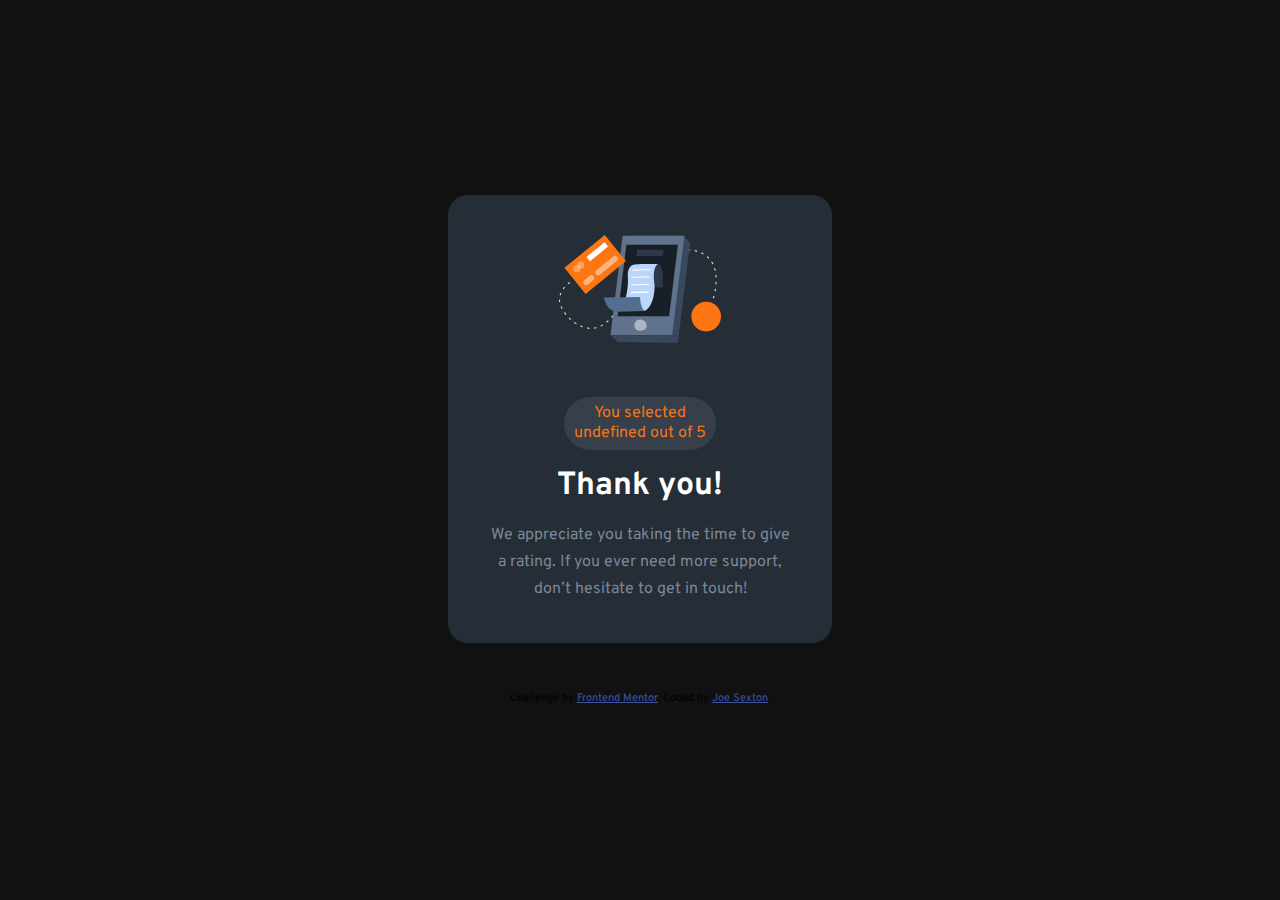
==== thankyou.html @ 1fd241db "Initial commit" ====
<!DOCTYPE html>
<html lang="en">
  <head>
    <meta charset="UTF-8" />
    <meta name="viewport" content="width=device-width, initial-scale=1.0" />
    <link
      rel="icon"
      type="image/png"
      sizes="32x32"
      href="./images/favicon-32x32.png"
    />
    <link rel="preconnect" href="https://fonts.googleapis.com" />
    <link rel="preconnect" href="https://fonts.gstatic.com" crossorigin />
    <link
      href="https://fonts.googleapis.com/css2?family=Overpass:wght@400;700&family=Poppins:wght@300;400;600;700&display=swap"
      rel="stylesheet"
    />
    <link rel="stylesheet" href="styles.css" />
    <title>Frontend Mentor | Interactive rating component</title>
    <style>
      .attribution {
        font-size: 11px;
        text-align: center;
      }
      .attribution a {
        color: hsl(228, 45%, 44%);
      }
    </style>
  </head>
  <body>
    <div class="card">
      <div class="container thank-you-container">
        <img
          class="thank-you-image"
          src="./images/illustration-thank-you.svg"
          alt=""
        />
        <div class="selected">
          You selected <span id="selected-number">4</span> out of 5
        </div>

        <div class="thank-you-text">
          <h3>Thank you!</h3>
          <p>
            We appreciate you taking the time to give a rating. If you ever need
            more support, don’t hesitate to get in touch!
          </p>
        </div>
      </div>
    </div>
    <div class="attribution">
      Challenge by
      <a href="https://www.frontendmentor.io?ref=challenge" target="_blank"
        >Frontend Mentor</a
      >. Coded by <a href="#">Joe Sexton</a>.
    </div>
    <script src="script.js"></script>
    <script src="thankyou.js"></script>
  </body>
</html>
---- styles.css ----
:root {
  --primary-color: hsl(25, 97%, 53%);
  --white: hsl(0, 0%, 100%);
  --light-grey: hsl(217, 12%, 63%);
  --med-grey: hsl(216, 12%, 54%);
  --dark-blue: hsl(213, 19%, 18%);
  --very-dark-blue: hsl(216, 12%, 8%);
}

*,
::after,
::before {
  box-sizing: border-box;
  margin: 0;
  padding: 0;
}

body {
  font-family: 'Overpass', sans-serif;
  background-color: #111;
  min-height: 100vh;
  display: flex;
  justify-content: center;
  align-items: center;
  flex-direction: column;
}

.card {
  overflow: hidden;
  border-radius: 20px;
  max-width: 25%;
  margin-bottom: 3rem;
}

.container {
  background-color: var(--dark-blue);
  padding: 2.5rem;
}

.star-image {
  background-color: hsla(216, 12%, 54%, 0.2);
  padding: 1rem;
  border-radius: 50%;
  margin-bottom: 1.2rem;
}

.title {
  color: var(--white);
  font-weight: 700;
  font-size: 1.7rem;
  margin-bottom: 1rem;
}

p {
  color: var(--med-grey);
  line-height: 1.7;
}

.ratings-container {
  display: flex;
  align-items: center;
  justify-content: space-between;
  margin: 2rem 0;
}

.rating {
  color: var(--light-grey);
  display: flex;
  justify-content: center;
  align-items: center;
  background-color: hsla(216, 12%, 54%, 0.2);
  height: 50px;
  width: 50px;
  border-radius: 50%;
  cursor: pointer;
}

.rating.active {
  background-color: var(--light-grey);
  color: var(--white);
}

.rating:hover {
  background-color: var(--primary-color);
  color: var(--white);
}

.btn {
  background-color: var(--primary-color);
  width: 100%;
  border: none;
  border-radius: 30px;
  padding: 1rem 0;
  font-size: 1.1rem;
  text-transform: uppercase;
  letter-spacing: 2px;
  border: none;
  border-radius: 30px;
  cursor: pointer;
}

.btn a {
  display: block;
  text-decoration: none;
  color: var(--white);
}

.thank-you-image {
  background-color: var(--dark-blue);
  margin-bottom: 2rem;
}

.thank-you-container {
  text-align: center;
}

.selected {
  background-color: hsla(216, 12%, 54%, 0.2);
  border-radius: 30px;
  margin: 1rem auto;
  width: 50%;
  padding: 0.4rem 0;
  color: var(--primary-color);
}

.thank-you-text > h3 {
  color: var(--white);
  font-size: 2rem;
  margin-bottom: 1rem;
}

@media (min-width: 500px) {
  .card {
    max-width: 80%;
  }
}

@media (min-width: 768px) {
  .card {
    max-width: 60%;
  }
}

@media (min-width: 900px) {
  .card {
    max-width: 50%;
  }
}

@media (min-width: 1200px) {
  .card {
    max-width: 30%;
  }
}
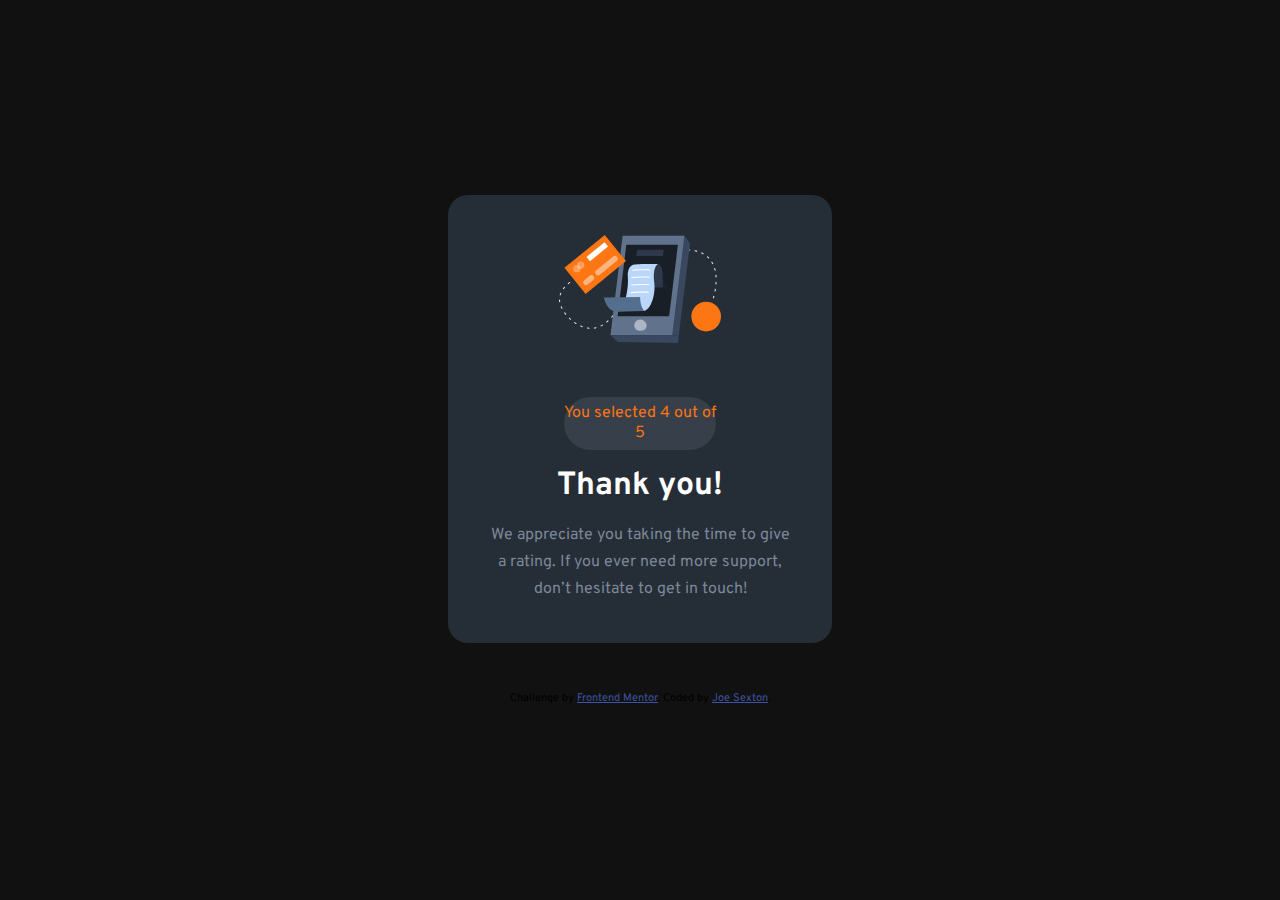
==== commit dfbf657b: "changes to script.js" ====
--- a/thankyou.html
+++ b/thankyou.html
@@ -55,6 +55,5 @@
       >. Coded by <a href="#">Joe Sexton</a>.
     </div>
     <script src="script.js"></script>
-    <script src="thankyou.js"></script>
   </body>
 </html>
